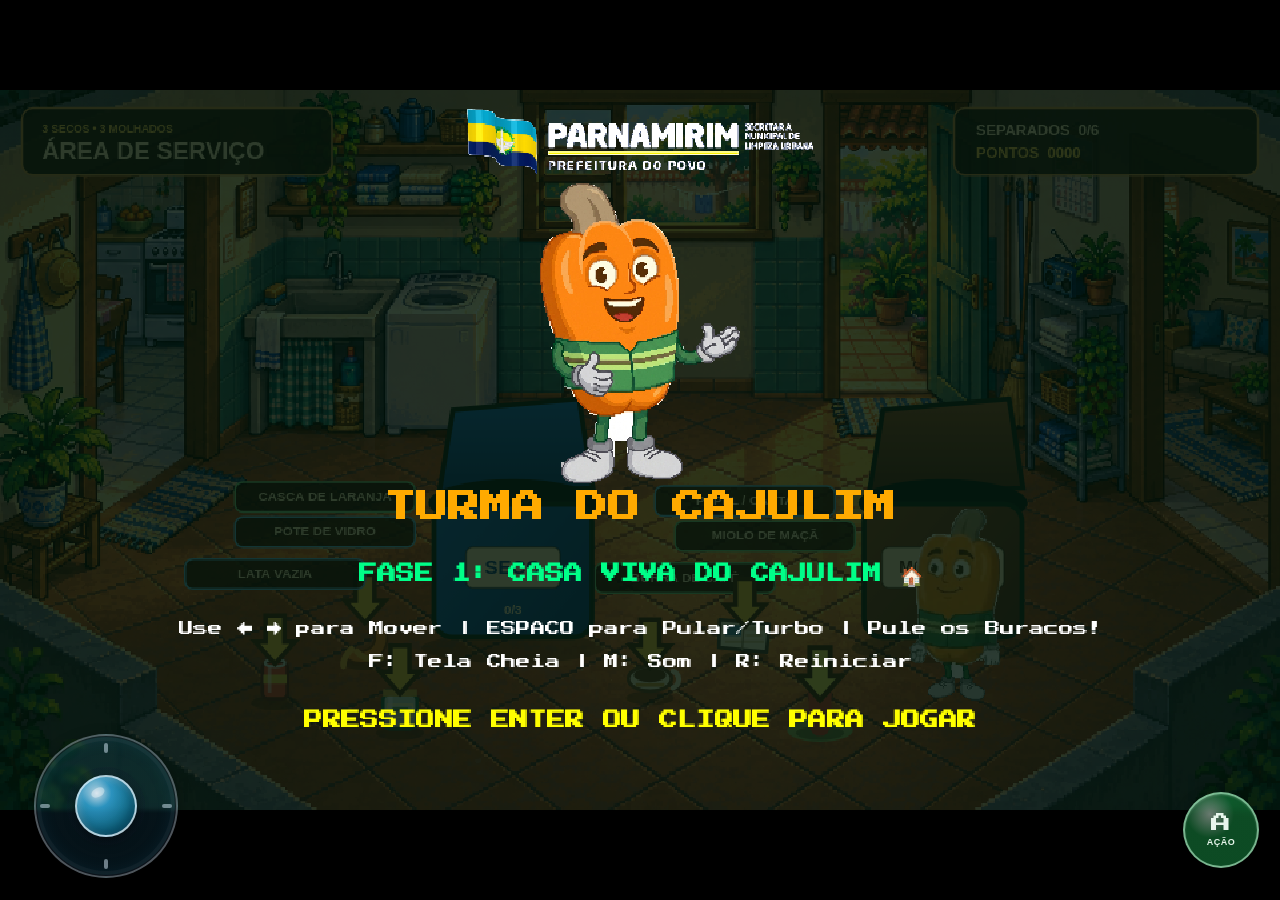
==== celular/index.html @ 520c9713 "feat: ampliar analogico no celular em pe" ====
<!DOCTYPE html>
<html lang="pt-BR">
<head>
    <meta charset="UTF-8">
    <meta name="viewport" content="width=device-width, initial-scale=1.0, maximum-scale=1.0, user-scalable=no, viewport-fit=cover">
    <meta name="mobile-web-app-capable" content="yes">
    <meta name="apple-mobile-web-app-capable" content="yes">
    <meta name="apple-mobile-web-app-status-bar-style" content="black-translucent">
    <title>Turma do Cajulim - Edição Celular</title>
    <link rel="icon" type="image/png" href="assets/ui/parnamirim_logo.png">
    <link rel="stylesheet" href="style.css?v=9.2">
    <script>
        // Anti-scroll / anti-zoom guard for mobile touch
        document.addEventListener('gesturestart', function(e) { e.preventDefault(); }, { passive: false });
        document.addEventListener('touchmove', function(e) {
            if (e.target.closest('#touchControlsLayer') || e.target.closest('#gameCanvas')) {
                e.preventDefault();
            }
        }, { passive: false });

        // Auto Fullscreen ao virar o celular na horizontal (Paisagem)
        function triggerAutoFullscreen() {
            const isLandscape = window.innerWidth > window.innerHeight;
            if (isLandscape && !document.fullscreenElement && !document.webkitFullscreenElement) {
                const doc = document.documentElement;
                if (doc.requestFullscreen) {
                    doc.requestFullscreen().catch(() => {});
                } else if (doc.webkitRequestFullscreen) {
                    doc.webkitRequestFullscreen();
                }
                if (window.screen && window.screen.orientation && window.screen.orientation.lock) {
                    window.screen.orientation.lock('landscape').catch(() => {});
                }
            }
        }

        window.addEventListener('orientationchange', function() {
            setTimeout(triggerAutoFullscreen, 150);
            setTimeout(triggerAutoFullscreen, 400);
        });
        if (window.screen && window.screen.orientation) {
            window.screen.orientation.addEventListener('change', function() {
                setTimeout(triggerAutoFullscreen, 150);
                setTimeout(triggerAutoFullscreen, 400);
            });
        }
        window.addEventListener('resize', function() {
            if (window.innerWidth > window.innerHeight) {
                setTimeout(triggerAutoFullscreen, 100);
            }
        });
        document.addEventListener('touchstart', triggerAutoFullscreen, { passive: true });
        document.addEventListener('pointerdown', triggerAutoFullscreen, { passive: true });
    </script>
</head>
<body>

    <main class="mobile-wrapper" id="mobileWrapper">
        <div class="portrait-console-label" aria-hidden="true">
            <img src="assets/ui/parnamirim_logo.png" alt="">
            <span>TURMA DO CAJULIM · EDIÇÃO PORTÁTIL</span>
        </div>

        <!-- Barra Superior Flutuante Minimalista (Apenas Botões) -->
        <header class="mobile-top-bar">
            <div></div>
            <div class="mobile-actions">
                <a href="../index.html?view=phases&platform=celular" class="top-circle-btn" id="btnMobileHomePortal" title="Menu Principal / Escolher Fases" style="text-decoration:none; display:inline-flex; align-items:center; justify-content:center;">🏠</a>
                <button class="top-circle-btn" id="btnMobileSound" title="Ativar/Desativar Som">🔊</button>
                <button class="top-circle-btn" id="btnMobileFullscreen" title="Tela Cheia">⛶</button>
            </div>
        </header>

        <!-- Canvas do Jogo 16:9 Adaptado -->
        <div class="canvas-container">
            <canvas id="gameCanvas" width="960" height="540"></canvas>
        </div>

        <!-- Controles Virtuais Semi-Transparentes na Tela -->
        <div class="touch-controls-layer" id="touchControlsLayer">
            <!-- Lado esquerdo: analógico para oito direções -->
            <div class="joystick-zone" id="joystickZone">
                <div class="joystick-base" id="joystickBase" role="application" aria-label="Controle analógico: arraste a bola para andar em qualquer direção">
                    <span class="joystick-direction direction-up" aria-hidden="true"></span>
                    <span class="joystick-direction direction-right" aria-hidden="true"></span>
                    <span class="joystick-direction direction-down" aria-hidden="true"></span>
                    <span class="joystick-direction direction-left" aria-hidden="true"></span>
                    <div class="joystick-knob" id="joystickKnob" aria-hidden="true">
                        <span class="joystick-shine"></span>
                    </div>
                </div>
            </div>

            <!-- Lado direito: único botão usado pelo jogo -->
            <div class="actions-zone" id="actionsZone">
                <button class="action-btn btn-a" id="btnTouchA" aria-label="Botão A: Pular, agir ou avançar">
                    <span class="btn-main">A</span>
                    <span class="btn-sub">AÇÃO</span>
                </button>
            </div>
        </div>
    </main>

    <!-- Scripts do Jogo -->
    <script src="narrations.js?v=9.1"></script>
    <script src="audio.js?v=9.1"></script>
    <script src="game.js?v=9.2"></script>
</body>
</html>
---- celular/style.css ----
@import url('https://fonts.googleapis.com/css2?family=Press+Start+2P&family=Fredoka:wght@500;700&display=swap');

:root {
    --primary: #15803d;
    --primary-light: #22c55e;
    --primary-dark: #166534;
    --bg-dark: #070b14;
    --text-light: #f8fafc;
    --btn-a: #22c55e;
    --btn-dir: #38bdf8;
}

* {
    box-sizing: border-box;
    margin: 0;
    padding: 0;
    user-select: none;
    -webkit-user-select: none;
    touch-action: none;
    -webkit-touch-callout: none;
    -webkit-tap-highlight-color: transparent;
}

html, body {
    width: 100%;
    width: 100dvw;
    height: 100%;
    height: 100dvh;
    overflow: hidden;
    position: fixed;
    inset: 0;
    background: #000000;
    color: var(--text-light);
    font-family: 'Fredoka', sans-serif;
}

body {
    display: flex;
    flex-direction: column;
    align-items: center;
    justify-content: center;
    padding: 0;
    margin: 0;
}

/* Mobile App Wrapper */
.mobile-wrapper {
    position: relative;
    width: 100vw;
    width: 100dvw;
    height: 100vh;
    height: 100dvh;
    max-width: 100vw;
    max-width: 100dvw;
    max-height: 100vh;
    max-height: 100dvh;
    display: flex;
    flex-direction: column;
    align-items: center;
    justify-content: center;
    background: #000000;
    overflow: hidden;
}

.portrait-console-label {
    display: none;
}

/* Canvas Container with dynamic 16:9 fitting */
.canvas-container {
    position: relative;
    width: 100%;
    height: 100%;
    display: flex;
    align-items: center;
    justify-content: center;
    background: #000;
}

canvas {
    width: 100%;
    height: 100%;
    object-fit: contain;
    display: block;
    image-rendering: pixelated;
    image-rendering: crisp-edges;
}

/* Floating Mobile Header (Aparece apenas em modo retrato, oculta na paisagem para imersão total) */
.mobile-top-bar {
    position: absolute;
    top: 6px;
    left: 10px;
    right: 10px;
    height: 40px;
    display: flex;
    align-items: center;
    justify-content: space-between;
    pointer-events: none;
    z-index: 50;
}

.mobile-logo {
    height: 32px;
    object-fit: contain;
    filter: drop-shadow(0 2px 6px rgba(0,0,0,0.8));
    pointer-events: auto;
}

.mobile-actions {
    display: flex;
    gap: 8px;
    pointer-events: auto;
}

.top-circle-btn {
    width: 38px;
    height: 38px;
    border-radius: 50%;
    background: rgba(15, 23, 42, 0.55);
    backdrop-filter: blur(8px);
    -webkit-backdrop-filter: blur(8px);
    border: 1.5px solid rgba(255, 255, 255, 0.3);
    color: #ffffff;
    font-size: 16px;
    display: flex;
    align-items: center;
    justify-content: center;
    cursor: pointer;
    box-shadow: 0 4px 12px rgba(0,0,0,0.5);
    transition: transform 0.1s, background 0.2s;
}

.top-circle-btn:active {
    transform: scale(0.92);
    background: rgba(34, 197, 94, 0.6);
}

/* Touch Controls Layer (Semi-transparent overlay) */
.touch-controls-layer {
    position: absolute;
    inset: 0;
    pointer-events: none;
    z-index: 40;
    display: flex;
    justify-content: space-between;
    align-items: flex-end;
    padding: 0 max(18px, env(safe-area-inset-right)) max(18px, env(safe-area-inset-bottom)) max(18px, env(safe-area-inset-left));
}

.joystick-zone, .actions-zone {
    pointer-events: auto;
    position: relative;
}

/* Analógico compacto: a base translúcida deixa o cenário visível. */
.joystick-zone {
    display: flex;
    align-items: center;
    justify-content: center;
    margin: 0 0 4px 16px;
}

.joystick-base {
    --stick-size: clamp(108px, 18vw, 124px);
    position: relative;
    width: var(--stick-size);
    height: var(--stick-size);
    border-radius: 50%;
    touch-action: none;
    cursor: grab;
    background:
        radial-gradient(circle at 50% 50%, rgba(15, 23, 42, 0.16) 0 39%, transparent 40%),
        radial-gradient(circle at 50% 50%, rgba(56, 189, 248, 0.10) 0 69%, rgba(2, 6, 23, 0.28) 70% 100%);
    border: 2px solid rgba(226, 245, 255, 0.34);
    box-shadow:
        0 5px 16px rgba(0, 0, 0, 0.30),
        inset 0 0 0 5px rgba(255, 255, 255, 0.035),
        inset 0 0 20px rgba(56, 189, 248, 0.10);
    backdrop-filter: blur(2px);
    -webkit-backdrop-filter: blur(2px);
}

.joystick-base.active {
    cursor: grabbing;
    border-color: rgba(125, 211, 252, 0.72);
    box-shadow:
        0 5px 18px rgba(0, 0, 0, 0.34),
        0 0 16px rgba(56, 189, 248, 0.22),
        inset 0 0 20px rgba(56, 189, 248, 0.15);
}

.joystick-direction {
    position: absolute;
    width: 4px;
    height: 10px;
    border-radius: 3px;
    background: rgba(224, 242, 254, 0.48);
    pointer-events: none;
}

.direction-up { top: 7px; left: calc(50% - 2px); }
.direction-right { right: 7px; top: calc(50% - 5px); transform: rotate(90deg); }
.direction-down { bottom: 7px; left: calc(50% - 2px); }
.direction-left { left: 7px; top: calc(50% - 5px); transform: rotate(90deg); }

.joystick-knob {
    position: absolute;
    left: 50%;
    top: 50%;
    width: clamp(46px, 7.2vw, 52px);
    height: clamp(46px, 7.2vw, 52px);
    border-radius: 50%;
    transform: translate(-50%, -50%);
    pointer-events: none;
    background: radial-gradient(circle at 34% 28%, rgba(224, 242, 254, 0.88), rgba(56, 189, 248, 0.72) 26%, rgba(14, 116, 144, 0.78) 72%, rgba(8, 47, 73, 0.88));
    border: 2px solid rgba(240, 249, 255, 0.72);
    box-shadow:
        0 5px 12px rgba(0, 0, 0, 0.38),
        inset -4px -5px 8px rgba(3, 37, 65, 0.30),
        inset 3px 3px 7px rgba(255, 255, 255, 0.23);
    will-change: transform;
}

.joystick-shine {
    position: absolute;
    left: 24%;
    top: 19%;
    width: 24%;
    height: 16%;
    border-radius: 50%;
    background: rgba(255, 255, 255, 0.38);
    transform: rotate(-28deg);
}

/* Único botão de ação, compacto e ao alcance do polegar. */
.actions-zone {
    display: flex;
    align-items: center;
    justify-content: center;
    margin: 0 3px 14px 0;
}

.action-btn {
    display: flex;
    flex-direction: column;
    align-items: center;
    justify-content: center;
    border-radius: 50%;
    cursor: pointer;
    backdrop-filter: blur(4px);
    -webkit-backdrop-filter: blur(4px);
    box-shadow: 0 4px 14px rgba(0, 0, 0, 0.3), inset 0 1px 2px rgba(255, 255, 255, 0.2);
    transition: transform 0.08s, box-shadow 0.08s, background 0.08s;
}

.action-btn .btn-main {
    font-family: 'Press Start 2P', monospace;
    font-size: 20px;
    line-height: 1;
}

.action-btn .btn-sub {
    font-size: 9px;
    font-weight: 700;
    margin-top: 4px;
    letter-spacing: 0.5px;
}

.action-btn.btn-a {
    width: clamp(68px, 10.5vw, 76px);
    height: clamp(68px, 10.5vw, 76px);
    background: radial-gradient(circle at 35% 28%, rgba(220, 252, 231, 0.48), rgba(34, 197, 94, 0.38) 34%, rgba(21, 128, 61, 0.58) 100%);
    border: 2px solid rgba(187, 247, 208, 0.62);
    color: rgba(240, 253, 244, 0.96);
}

.action-btn.btn-a.active, .action-btn.btn-a:active {
    background: rgba(34, 197, 94, 0.72);
    border-color: #4ade80;
    color: #ffffff;
    box-shadow: 0 0 22px rgba(34, 197, 94, 0.72);
    transform: scale(0.91);
}

@media (orientation: portrait) {
    html,
    body {
        background: #041b58;
    }

    .mobile-wrapper {
        --portrait-header: 78px;
        --portrait-screen-width: min(calc(100dvw - 2px), 67dvh);
        --portrait-screen-height: calc(var(--portrait-screen-width) * 0.75);
        justify-content: flex-start;
        padding-top: var(--portrait-header);
        isolation: isolate;
        background:
            radial-gradient(circle at 12% 11%, rgba(255, 255, 255, 0.50) 0 3px, transparent 4px),
            radial-gradient(circle at 88% 17%, rgba(247, 218, 2, 0.62) 0 2px, transparent 3px),
            radial-gradient(ellipse at 108% 72%, rgba(247, 218, 2, 0.88) 0 24%, transparent 24.5%),
            radial-gradient(ellipse at -12% 102%, rgba(4, 154, 181, 0.90) 0 30%, transparent 30.5%),
            repeating-linear-gradient(135deg, rgba(255, 255, 255, 0.045) 0 2px, transparent 2px 13px),
            linear-gradient(164deg, #25b9cf 0%, #049ab5 35.5%, #174183 36%, #08265f 72%, #03143d 100%);
        box-shadow:
            inset 0 0 0 3px rgba(247, 218, 2, 0.24),
            inset 0 -28px 55px rgba(0, 8, 42, 0.50);
    }

    .mobile-wrapper::before {
        content: '';
        position: absolute;
        inset: 0;
        z-index: -1;
        pointer-events: none;
        opacity: 0.32;
        background-image:
            linear-gradient(90deg, rgba(255, 255, 255, 0.17) 1px, transparent 1px),
            linear-gradient(rgba(247, 218, 2, 0.16) 1px, transparent 1px);
        background-size: 24px 24px;
        mask-image: linear-gradient(to bottom, #000 0 38%, transparent 72%);
        -webkit-mask-image: linear-gradient(to bottom, #000 0 38%, transparent 72%);
    }

    .portrait-console-label {
        position: absolute;
        top: 9px;
        left: 12px;
        z-index: 12;
        display: flex;
        flex-direction: column;
        align-items: flex-start;
        gap: 5px;
        width: min(210px, 54dvw);
        min-height: 58px;
        padding: 8px 11px 7px;
        color: #ffffff;
        border: 2px solid rgba(247, 218, 2, 0.96);
        border-radius: 9px 9px 20px 9px;
        background:
            linear-gradient(135deg, rgba(255, 255, 255, 0.08), transparent 46%),
            linear-gradient(180deg, #0b4381 0%, #041b58 100%);
        box-shadow:
            0 4px 0 rgba(1, 12, 54, 0.52),
            0 7px 16px rgba(0, 9, 48, 0.42),
            inset 0 0 0 1px rgba(255, 255, 255, 0.10);
        font-family: 'Press Start 2P', monospace;
        text-shadow: 0 1px #010b32;
        pointer-events: none;
    }

    .portrait-console-label img {
        display: block;
        width: min(170px, 45dvw);
        height: auto;
        object-fit: contain;
        image-rendering: auto;
        filter: drop-shadow(0 2px 2px rgba(0, 0, 0, 0.38));
    }

    .portrait-console-label span {
        padding-left: 2px;
        color: #f7da02;
        font-size: clamp(4.8px, 1.35dvw, 5.7px);
        line-height: 1.35;
        letter-spacing: 0.05px;
    }

    .canvas-container {
        flex: 0 0 auto;
        z-index: 2;
        width: var(--portrait-screen-width);
        height: auto;
        aspect-ratio: 4 / 3;
        overflow: hidden;
        border: 7px solid #041b58;
        border-bottom-width: 12px;
        border-radius: 11px 11px 34px 11px;
        background: #08120f;
        box-shadow:
            0 7px 0 #02113f,
            0 14px 24px rgba(0, 10, 52, 0.56),
            0 0 0 2px rgba(247, 218, 2, 0.58),
            inset 0 0 0 3px #111827;
    }

    .canvas-container::before {
        content: '';
        position: absolute;
        left: 7px;
        top: 50%;
        z-index: 3;
        width: 5px;
        height: 5px;
        border-radius: 50%;
        background: #f7da02;
        box-shadow: 0 0 8px rgba(247, 218, 2, 0.88);
        pointer-events: none;
    }

    .canvas-container canvas {
        flex: 0 0 auto;
        width: auto;
        min-width: 133.3333%;
        max-width: none;
        height: 100%;
        object-fit: fill;
        image-rendering: pixelated;
        filter: saturate(0.92) contrast(1.07);
    }

    .mobile-top-bar {
        top: 10px;
    }

    .top-circle-btn {
        background: rgba(4, 27, 88, 0.92);
        border-color: rgba(247, 218, 2, 0.84);
        box-shadow: 0 4px 0 rgba(1, 12, 54, 0.48), 0 7px 14px rgba(0, 8, 42, 0.34);
    }

    .touch-controls-layer {
        top: calc(var(--portrait-header) + var(--portrait-screen-height) + 14px);
        bottom: 0;
        align-items: center;
        padding: 0 max(26px, env(safe-area-inset-right)) 0 max(26px, env(safe-area-inset-left));
    }
    .joystick-zone {
        margin: 0 0 0 16px;
    }
    .joystick-base {
        --stick-size: 148px;
        background:
            radial-gradient(circle at 50% 50%, rgba(4, 27, 88, 0.58) 0 39%, transparent 40%),
            radial-gradient(circle at 50% 50%, rgba(4, 154, 181, 0.30) 0 69%, rgba(4, 27, 88, 0.82) 70% 100%);
        border-color: rgba(247, 218, 2, 0.76);
        box-shadow:
            0 5px 16px rgba(0, 8, 42, 0.48),
            inset 0 0 0 5px rgba(255, 255, 255, 0.045),
            inset 0 0 22px rgba(4, 154, 181, 0.34);
        backdrop-filter: none;
        -webkit-backdrop-filter: none;
    }
    .joystick-knob {
        width: 58px;
        height: 58px;
    }
    .actions-zone {
        margin: 0;
    }
    .action-btn.btn-a {
        width: 68px;
        height: 68px;
        color: #ffffff;
        border-color: rgba(247, 218, 2, 0.94);
        background: radial-gradient(circle at 35% 28%, rgba(255, 255, 255, 0.52), rgba(4, 154, 181, 0.76) 34%, rgba(4, 27, 88, 0.94) 100%);
        box-shadow: 0 5px 14px rgba(0, 8, 42, 0.48), inset 0 1px 3px rgba(255, 255, 255, 0.28);
    }
    .action-btn.btn-a.active,
    .action-btn.btn-a:active {
        color: #041b58;
        border-color: #ffffff;
        background: #f7da02;
        box-shadow: 0 0 22px rgba(247, 218, 2, 0.78);
    }
}

@media (orientation: landscape) {
    .mobile-top-bar {
        display: none !important; /* Tela cheia pura sem nada a mais! */
    }

    .joystick-base {
        --stick-size: clamp(124px, 20vw, 144px);
    }

    .joystick-knob {
        width: clamp(54px, 8.5vw, 62px);
        height: clamp(54px, 8.5vw, 62px);
    }
}

@media (orientation: landscape) and (max-height: 360px) {
    .touch-controls-layer {
        padding-bottom: max(10px, env(safe-area-inset-bottom));
    }
    .joystick-base {
        --stick-size: 120px;
    }
    .joystick-knob {
        width: 50px;
        height: 50px;
    }
    .action-btn.btn-a {
        width: 66px;
        height: 66px;
    }
}
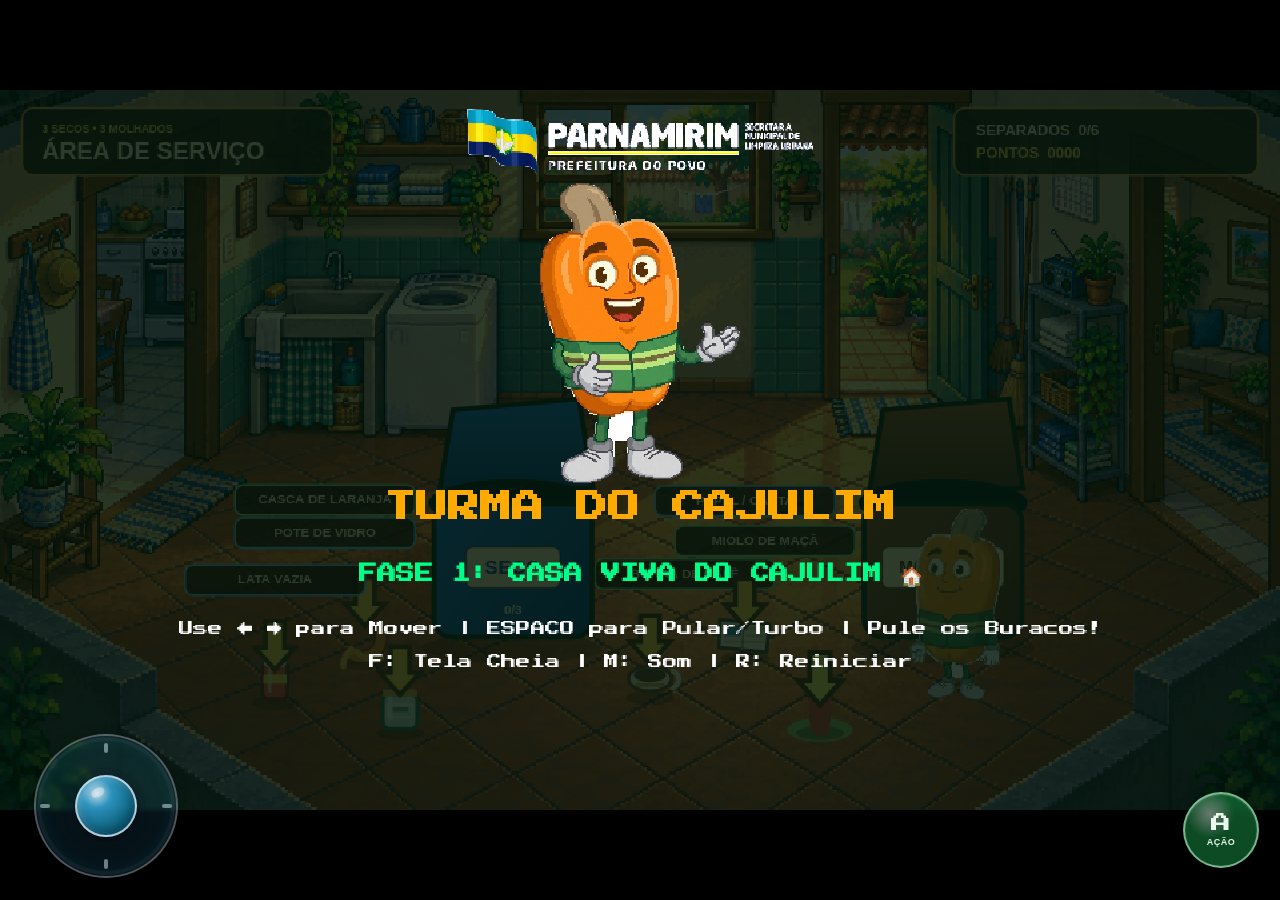
==== commit 0ac6e491: "fix: encerrar locucao ao iniciar fase" ====
--- a/celular/index.html
+++ b/celular/index.html
@@ -103,7 +103,7 @@
 
     <!-- Scripts do Jogo -->
     <script src="narrations.js?v=9.1"></script>
-    <script src="audio.js?v=9.1"></script>
-    <script src="game.js?v=9.2"></script>
+    <script src="audio.js?v=9.3"></script>
+    <script src="game.js?v=9.3"></script>
 </body>
 </html>
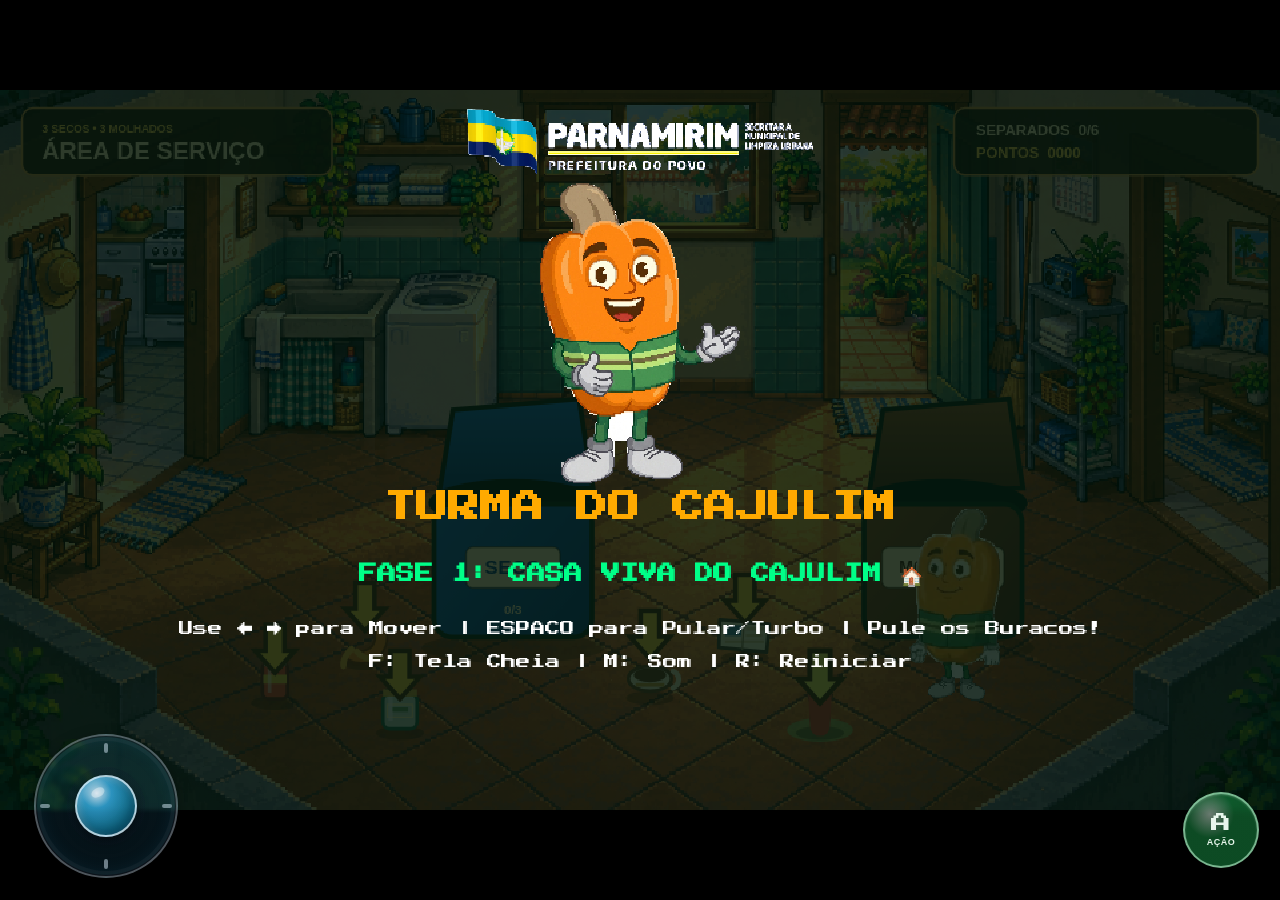
==== commit 39ef505b: "Corrige locucao e coleta automatica" ====
--- a/celular/index.html
+++ b/celular/index.html
@@ -103,7 +103,7 @@
 
     <!-- Scripts do Jogo -->
     <script src="narrations.js?v=9.1"></script>
-    <script src="audio.js?v=9.3"></script>
-    <script src="game.js?v=9.3"></script>
+    <script src="audio.js?v=9.4"></script>
+    <script src="game.js?v=9.4"></script>
 </body>
 </html>
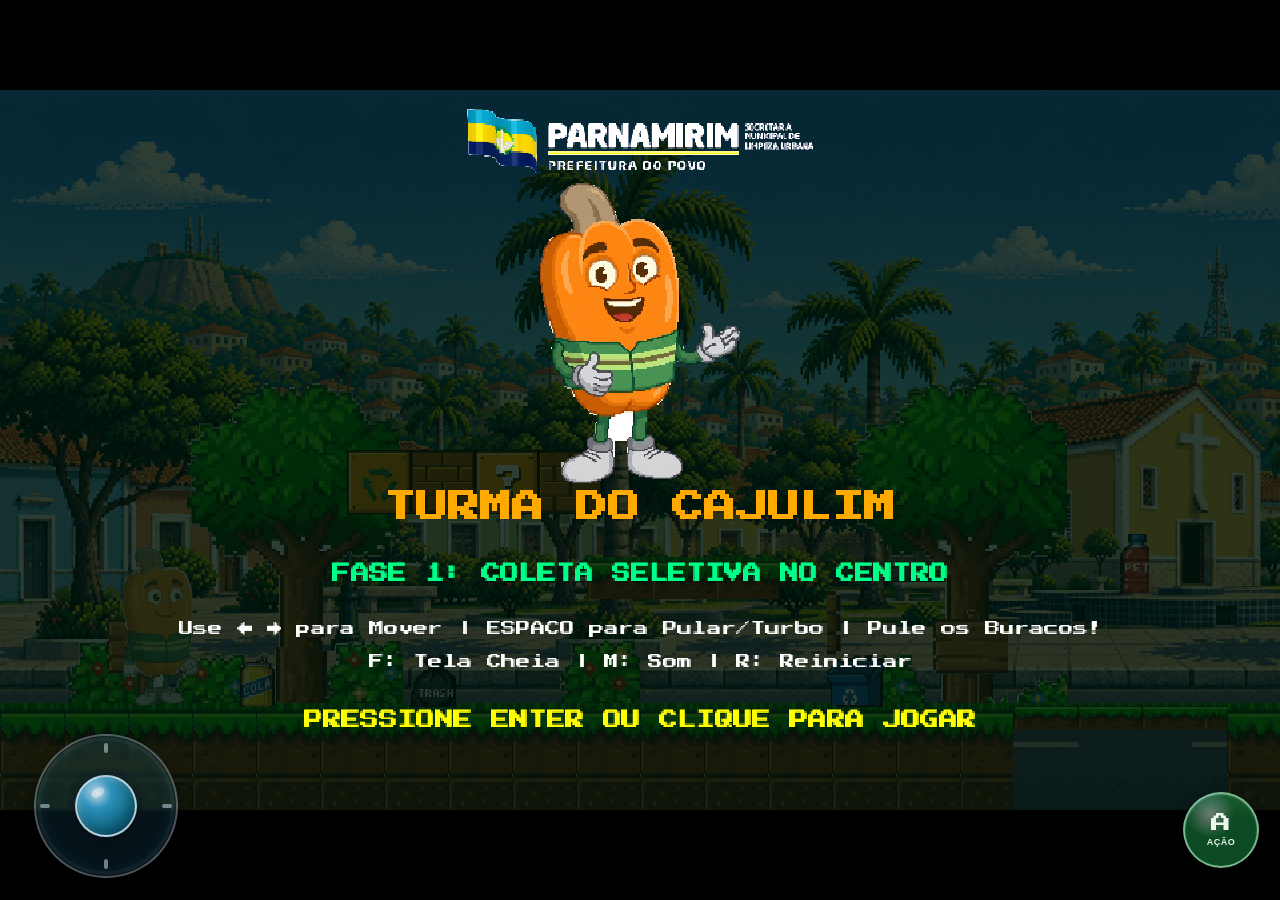
==== commit cb500fc9: "Reordena fases e simplifica aterro" ====
--- a/celular/index.html
+++ b/celular/index.html
@@ -102,8 +102,8 @@
     </main>
 
     <!-- Scripts do Jogo -->
-    <script src="narrations.js?v=9.1"></script>
+    <script src="narrations.js?v=9.5"></script>
     <script src="audio.js?v=9.4"></script>
-    <script src="game.js?v=9.4"></script>
+    <script src="game.js?v=9.5"></script>
 </body>
 </html>
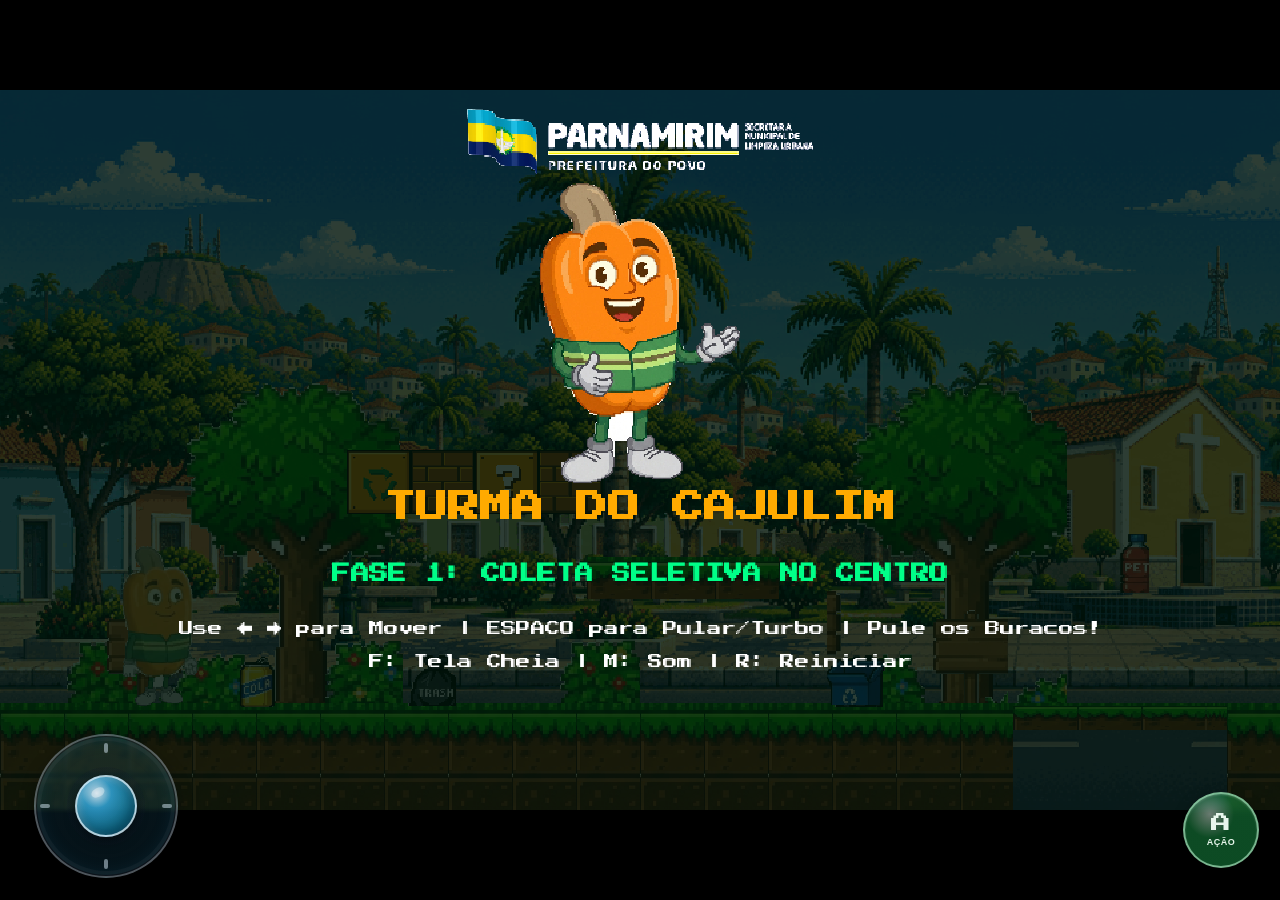
==== commit 449cc2ce: "Ajusta controles e locucoes no celular em pe" ====
--- a/celular/index.html
+++ b/celular/index.html
@@ -8,7 +8,7 @@
     <meta name="apple-mobile-web-app-status-bar-style" content="black-translucent">
     <title>Turma do Cajulim - Edição Celular</title>
     <link rel="icon" type="image/png" href="assets/ui/parnamirim_logo.png">
-    <link rel="stylesheet" href="style.css?v=9.2">
+    <link rel="stylesheet" href="style.css?v=9.6">
     <script>
         // Anti-scroll / anti-zoom guard for mobile touch
         document.addEventListener('gesturestart', function(e) { e.preventDefault(); }, { passive: false });
@@ -104,6 +104,6 @@
     <!-- Scripts do Jogo -->
     <script src="narrations.js?v=9.5"></script>
     <script src="audio.js?v=9.4"></script>
-    <script src="game.js?v=9.5"></script>
+    <script src="game.js?v=9.6"></script>
 </body>
 </html>
--- a/celular/style.css
+++ b/celular/style.css
@@ -427,7 +427,7 @@
         padding: 0 max(26px, env(safe-area-inset-right)) 0 max(26px, env(safe-area-inset-left));
     }
     .joystick-zone {
-        margin: 0 0 0 16px;
+        margin: 0 0 0 4px;
     }
     .joystick-base {
         --stick-size: 148px;
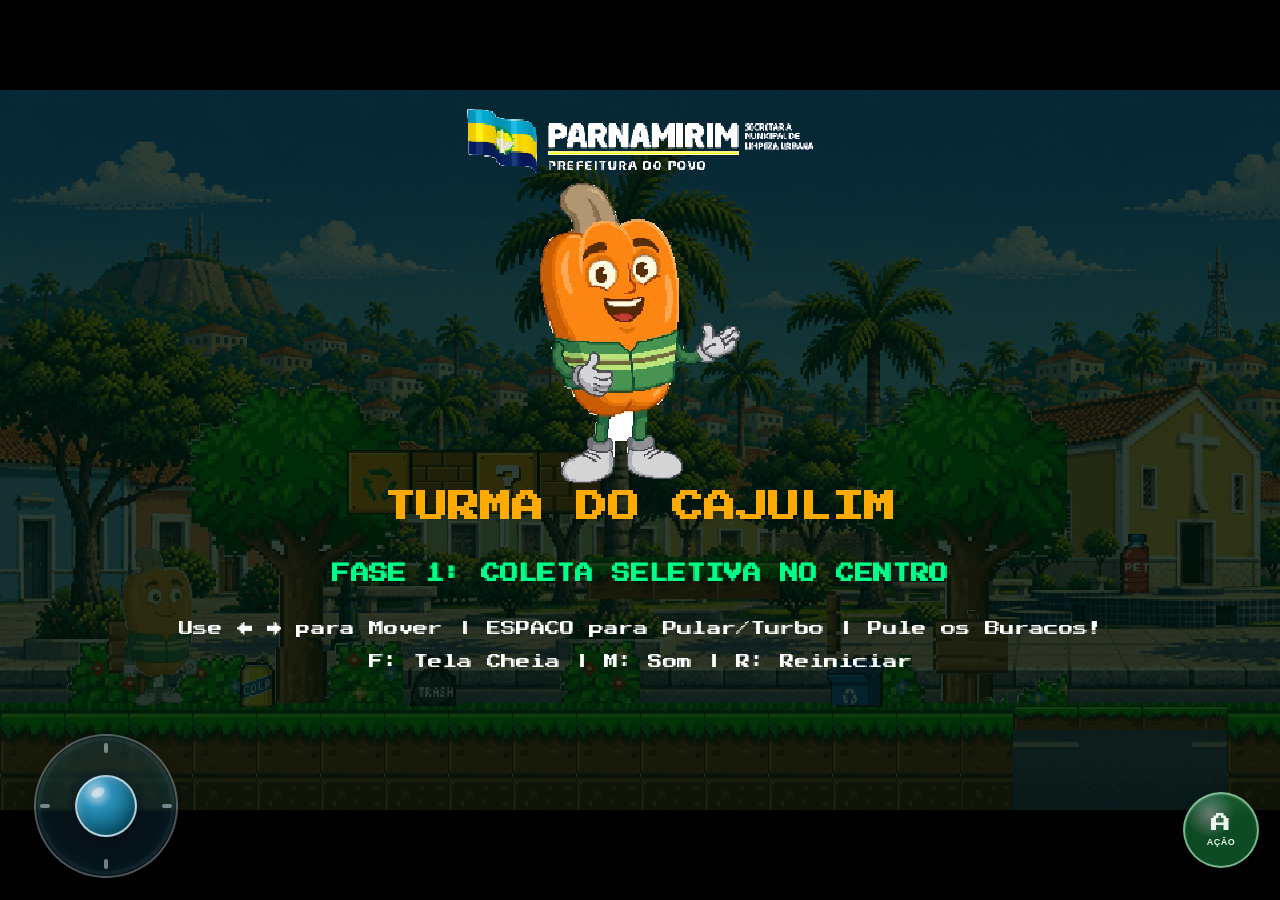
==== commit 5dd6539f: "Mantem Cajulim visivel na fase 1 em retrato" ====
--- a/celular/index.html
+++ b/celular/index.html
@@ -104,6 +104,6 @@
     <!-- Scripts do Jogo -->
     <script src="narrations.js?v=9.5"></script>
     <script src="audio.js?v=9.4"></script>
-    <script src="game.js?v=9.6"></script>
+    <script src="game.js?v=9.7"></script>
 </body>
 </html>
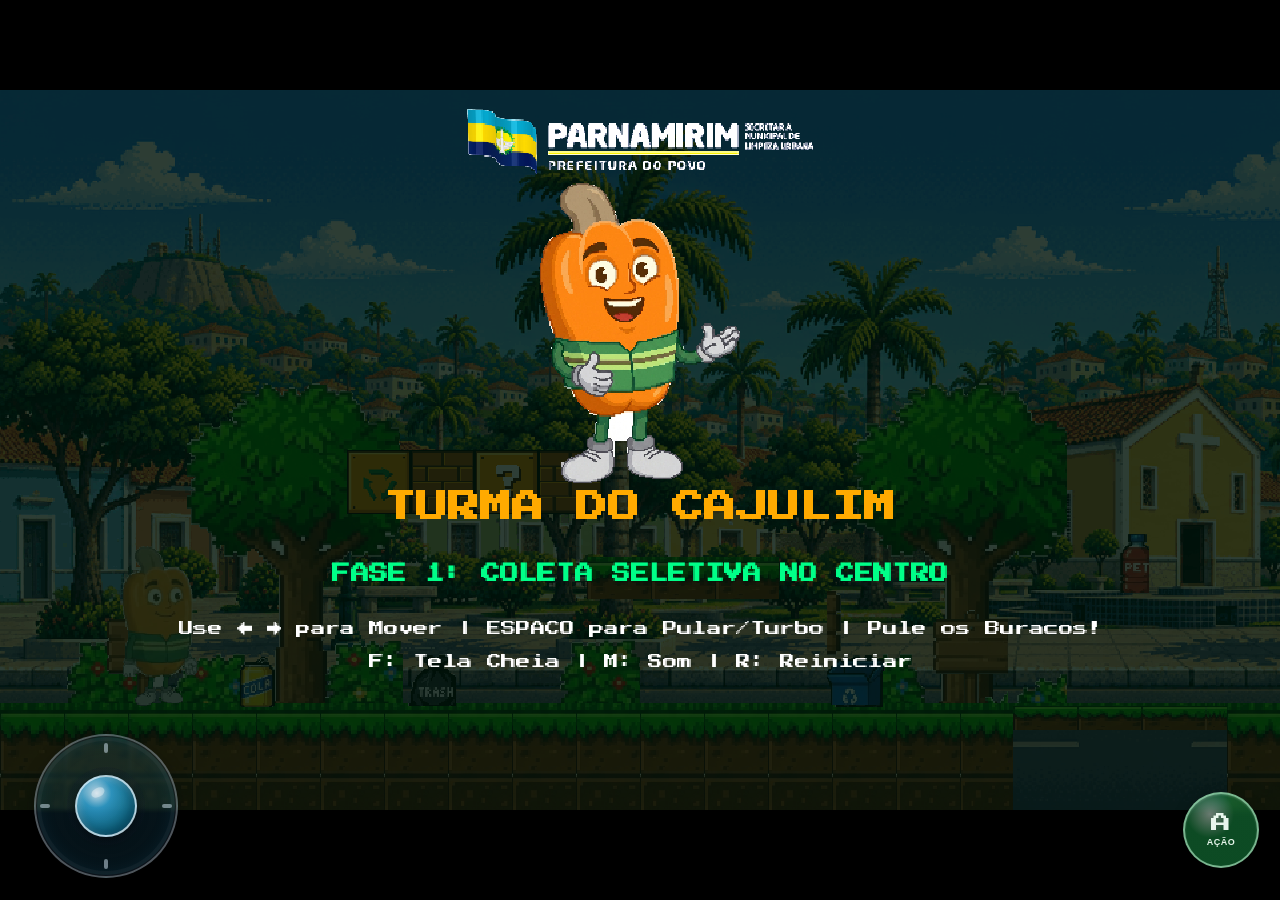
==== commit b82dfdd7: "Melhora carreta da estação de transbordo" ====
--- a/celular/index.html
+++ b/celular/index.html
@@ -104,6 +104,6 @@
     <!-- Scripts do Jogo -->
     <script src="narrations.js?v=9.5"></script>
     <script src="audio.js?v=9.4"></script>
-    <script src="game.js?v=9.7"></script>
+    <script src="game.js?v=9.8"></script>
 </body>
 </html>
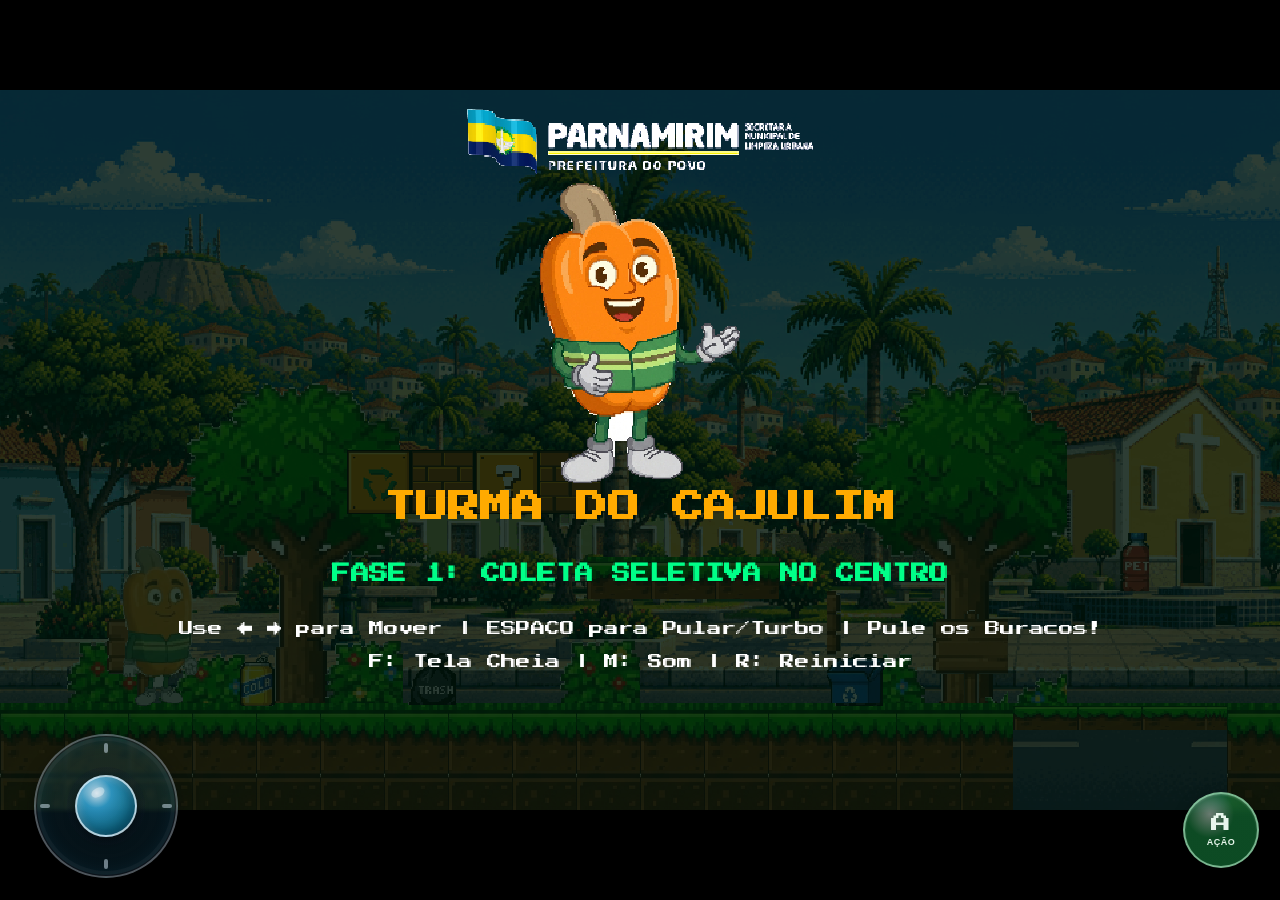
==== commit 209a554e: "Anima rodas do trator no aterro" ====
--- a/celular/index.html
+++ b/celular/index.html
@@ -104,6 +104,6 @@
     <!-- Scripts do Jogo -->
     <script src="narrations.js?v=9.5"></script>
     <script src="audio.js?v=9.4"></script>
-    <script src="game.js?v=9.8"></script>
+    <script src="game.js?v=9.9"></script>
 </body>
 </html>
